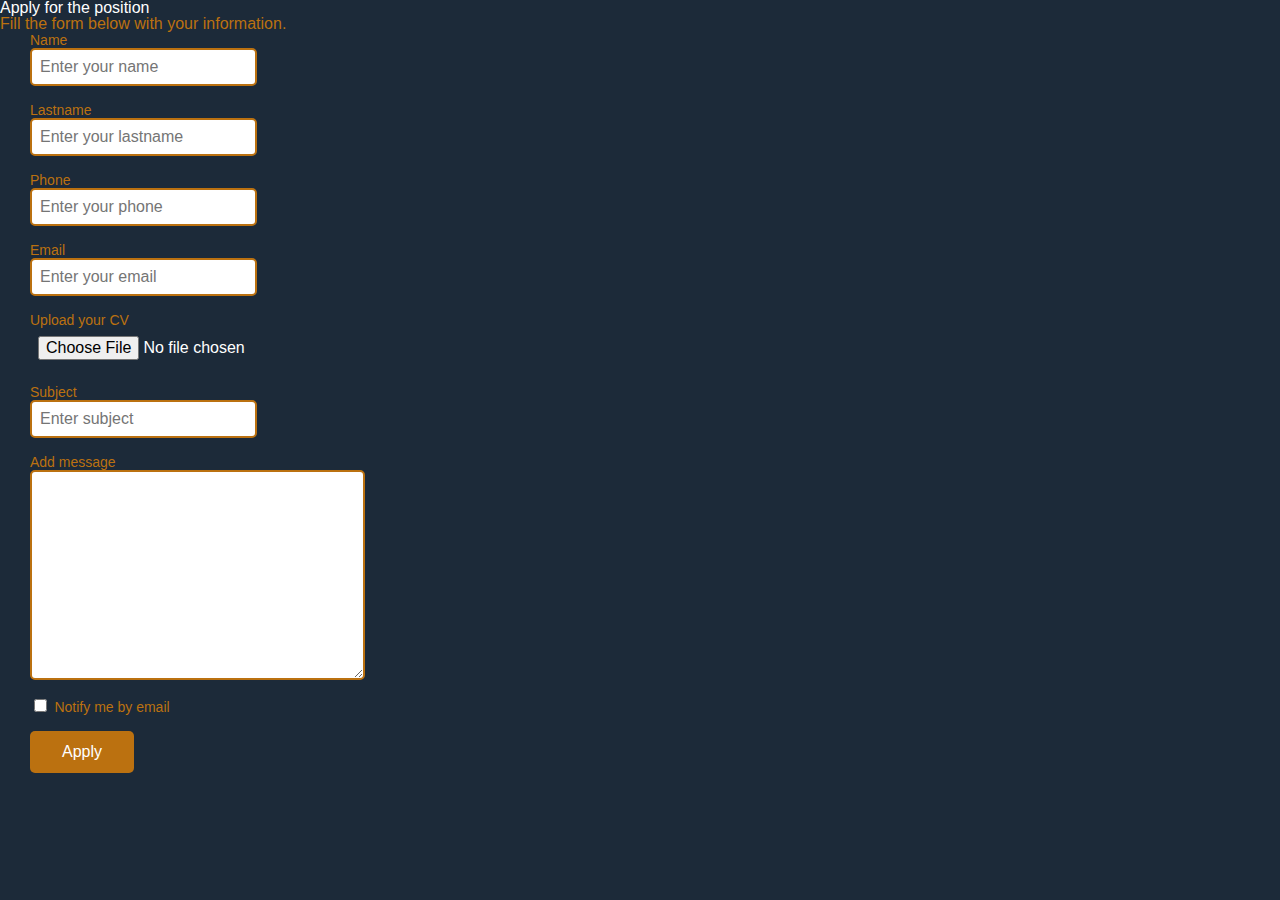
==== homework-02/index.html @ 20812a13 "Homework02" ====
<!DOCTYPE html>
<html lang="en">

<head>
    <meta charset="UTF-8">
    <meta http-equiv="X-UA-Compatible" content="IE=edge">
    <meta name="viewport" content="width=device-width, initial-scale=1.0">
    <title>Project02</title>
    <link rel="stylesheet" href="css/reset.css">
    <link rel="stylesheet" href="css/index.css">
</head>

<body>

    <h1>Apply for the position</h1>
    <p>Fill the form below with your information.</p>
    <form class="submission-form" action="results.html" method="get" enctype="multipart/form-data">
        <div>
            <label for="name">Name</label>
            <input class="border-color ds-block" type="name" id="name" placeholder="Enter your name" required>
        </div>
        <br>
        <div>
            <label for="lastname">Lastname</label>
            <input class="border-color ds-block" type="lastname" id="lastname" placeholder="Enter your lastname"
                required>
        </div>
        <br>
        <div>
            <label for="phone">Phone</label>
            <input class="border-color ds-block" type="tel" name="phone" id="phone" placeholder="Enter your phone">
        </div>
        <br>
        <div>
            <label for="email">Email</label>
            <input class="border-color ds-block" type="email" name="email" id="email" placeholder="Enter your email">
        </div>
        <br>
        <div>
            <label for="file">Upload your CV</label>
            <input class="file-color ds-block" type="file" name="file" id="file">
        </div>
        <br>
        <div>
            <label for="subject">Subject</label>
            <input class="border-color ds-block" type="subject" id="subject" placeholder="Enter subject">
        </div>
        <br>
        <div>
            <label for="text">Add message</label>
            <br>
            <textarea class="border-color ds-block" name="text" id="text" cols="30" rows="10"></textarea>
        </div>
        <br>
        <div>
            <input type="checkbox" name="notify-me" id="notify-me">
            <label for="notify-me">Notify me by email</label>
        </div>
        <div> <input type="submit" value="Apply" id="submit-btn">

    </form>
</body>

</html>
---- homework-02/css/index.css ----
body {
    font-family: Arial, Helvetica, sans-serif
}

.submission-form {
    box-sizing: border-box;
}

.ds-block {
    display: block;
}

label {
    padding: .5rem 0;
    font-size: 14px;
}

input,
textarea {
    padding: 0.5rem;
    font-size: 16px;
    border-radius: 5px;
}

#submit-btn {
    border: 0;
    background-color: rgb(187, 113, 16);
    padding: 12px 32px;
    color: white;
    margin: 1rem 0rem;
    width: auto;
    cursor: pointer;
}

#submit-btn:hover {
    background-color: blue;
}

.border-color {
    border: 2px solid rgb(187, 113, 16);
}

p,
label {
    color: rgb(187, 113, 16);
}

h1 {
    color: white;

}

body {
    background-color: #1c2a39;
}

.file-color {
    color: white;
}

div {
    margin-left: 30px;
}
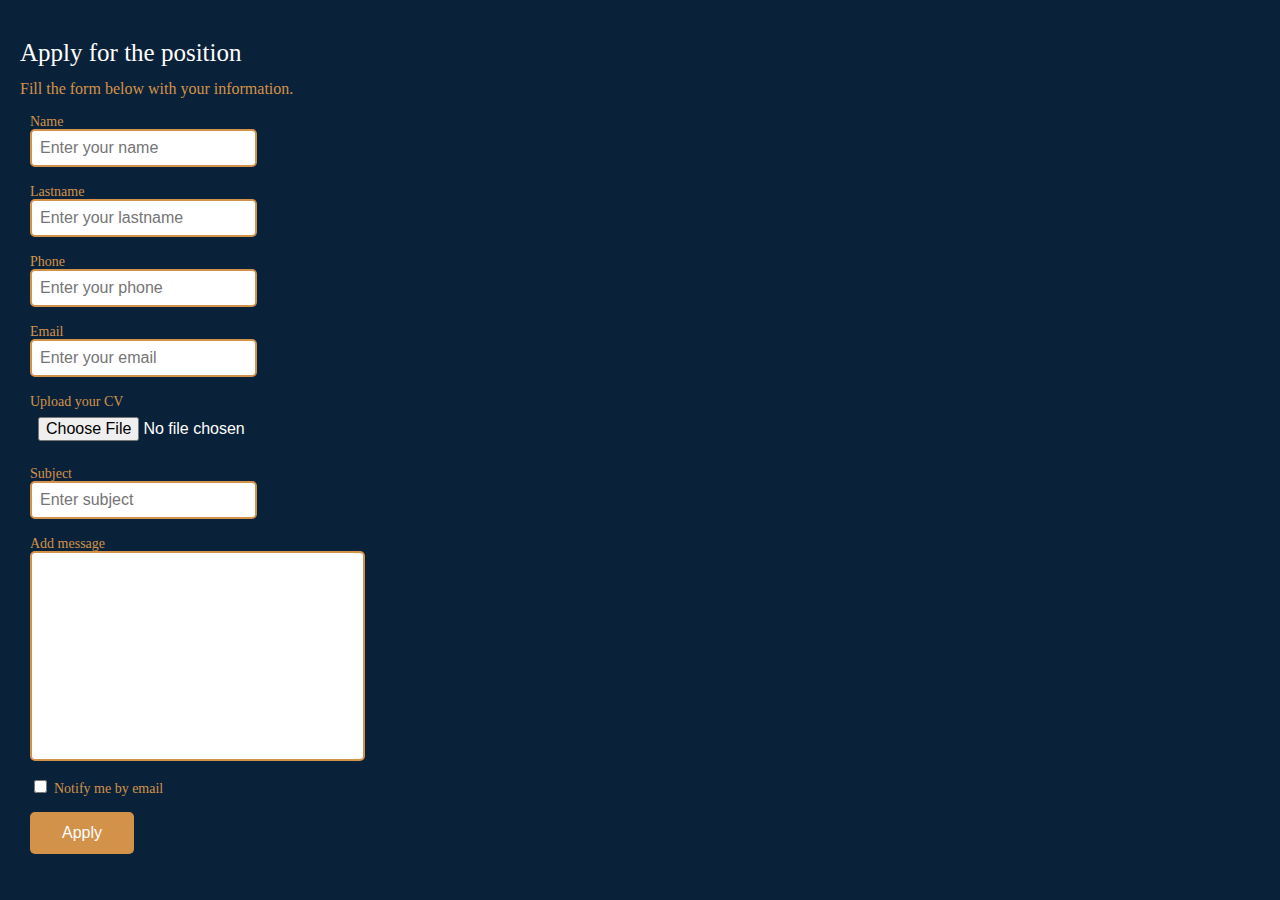
==== commit ba0ddbe0: "Homework 2" ====
--- a/homework-02/index.html
+++ b/homework-02/index.html
@@ -13,7 +13,9 @@
 <body>
 
     <h1>Apply for the position</h1>
-    <p>Fill the form below with your information.</p>
+    <br>
+    <p><i>Fill the form below with your information.</i></p>
+    <br>
     <form class="submission-form" action="results.html" method="get" enctype="multipart/form-data">
         <div>
             <label for="name">Name</label>
@@ -57,6 +59,7 @@
             <label for="notify-me">Notify me by email</label>
         </div>
         <div> <input type="submit" value="Apply" id="submit-btn">
+        </div>
 
     </form>
 </body>
--- a/homework-02/css/index.css
+++ b/homework-02/css/index.css
@@ -1,5 +1,6 @@
 body {
-    font-family: Arial, Helvetica, sans-serif
+    font-family: 'Inter';
+    background-color: #0A2239;
 }
 
 .submission-form {
@@ -10,9 +11,26 @@
     display: block;
 }
 
+h1 {
+    font-size: 25px;
+    font-weight: 500;
+    margin-top: 40px;
+    margin-left: 20px;
+    color: white;
+}
+
+p {
+    margin-left: 20px;
+    font-weight: 400;
+    color: #D3924A;
+    font-size: 16px;
+}
+
 label {
+    font-weight: 500;
     padding: .5rem 0;
     font-size: 14px;
+    color: #D3924A;
 }
 
 input,
@@ -22,9 +40,21 @@
     border-radius: 5px;
 }
 
+textarea {
+    resize: none;
+}
+
+.file-color {
+    color: white;
+}
+
+div {
+    margin-left: 30px;
+}
+
 #submit-btn {
     border: 0;
-    background-color: rgb(187, 113, 16);
+    background-color: #D3924A;
     padding: 12px 32px;
     color: white;
     margin: 1rem 0rem;
@@ -37,27 +67,5 @@
 }
 
 .border-color {
-    border: 2px solid rgb(187, 113, 16);
-}
-
-p,
-label {
-    color: rgb(187, 113, 16);
-}
-
-h1 {
-    color: white;
-
-}
-
-body {
-    background-color: #1c2a39;
-}
-
-.file-color {
-    color: white;
-}
-
-div {
-    margin-left: 30px;
+    border: 2px solid #D3924A;
 }